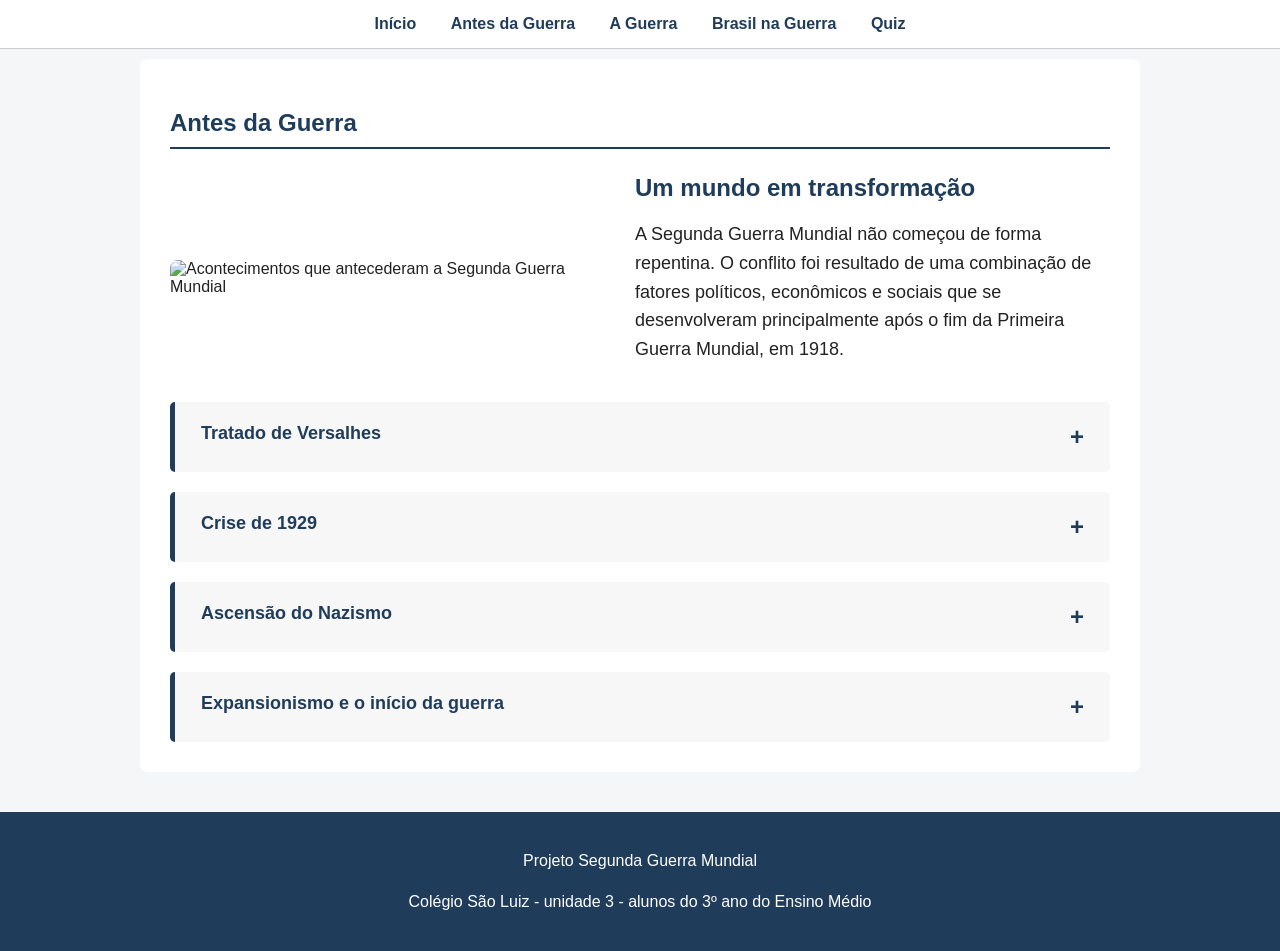
==== formas.html @ a4c7107f "atualizações" ====
<!DOCTYPE html>
<html lang="pt-br">

<head>
    <meta charset="UTF-8">
    <meta name="viewport" content="width=device-width, initial-scale=1.0">
    <title>Antes da Guerra | Segunda Guerra Mundial</title>
    <link rel="stylesheet" href="style.css">
</head>

<body>

    <!-- MENU -->
    <nav>
        <a href="index.html">Início</a>
        <a href="antes_guerra.html">Antes da Guerra</a>
        <a href="a_guerra.html">A Guerra</a>
        <a href="brasil_na_guerra.html">Brasil na Guerra</a>
        <a href="quiz.html">Quiz</a>
    </nav>

    <main>

        <section>

            <h2>Antes da Guerra</h2>

           <div class="destaque-inicio">

    <img
        src="imagens/Antes_Guerra.jpg"
        alt="Acontecimentos que antecederam a Segunda Guerra Mundial"
    >

    <div class="texto-destaque">

        <h3>Um mundo em transformação</h3>

        <p>
            A Segunda Guerra Mundial não começou de forma repentina.
            O conflito foi resultado de uma combinação de fatores políticos,
            econômicos e sociais que se desenvolveram principalmente após
            o fim da Primeira Guerra Mundial, em 1918.
        </p>

    </div>

</div>
</div>

            <!-- TRATADO DE VERSALHES -->

            <article class="acordeao">

                <button class="titulo-acordeao">
                    Tratado de Versalhes
                    <span>+</span>
                </button>

                <div class="conteudo-acordeao">

                    <p>
                        O Tratado de Versalhes foi assinado em 1919, após a derrota
                        da Alemanha na Primeira Guerra Mundial. O acordo estabeleceu
                        uma série de punições e limitações ao país.
                    </p>

                    <p>
                        A Alemanha perdeu territórios, teve suas forças militares
                        reduzidas e foi obrigada a pagar grandes reparações financeiras
                        aos países vencedores.
                    </p>

                    <p>
                        Além disso, o tratado atribuiu à Alemanha e a seus aliados
                        a responsabilidade pelas perdas e danos provocados pela guerra.
                    </p>

                    <p>
                        Essas condições provocaram forte ressentimento em parte da
                        sociedade alemã. Adolf Hitler posteriormente explorou esse
                        sentimento em seus discursos, prometendo recuperar o orgulho
                        nacional, reconstruir as forças militares e romper com as
                        limitações impostas pelo tratado.
                    </p>

                    <p>
                        <strong>Atenção para o ENEM:</strong>
                        o Tratado de Versalhes não deve ser entendido como a única
                        causa da Segunda Guerra Mundial. Ele fez parte de um conjunto
                        de fatores que contribuíram para a instabilidade política
                        europeia no período entre guerras.
                    </p>

                </div>

            </article>

            <!-- CRISE DE 1929 -->

            <article class="acordeao">

                <button class="titulo-acordeao">
                    Crise de 1929
                    <span>+</span>
                </button>

                <div class="conteudo-acordeao">

                    <p>
                        Em 1929, uma grave crise econômica iniciada nos Estados Unidos
                        atingiu diversos países. Empresas faliram, bancos fecharam
                        e milhões de pessoas ficaram desempregadas.
                    </p>

                    <p>
                        A Alemanha foi especialmente afetada porque sua economia
                        dependia fortemente de empréstimos e investimentos
                        norte-americanos durante a década de 1920.
                    </p>

                    <p>
                        Com o aumento do desemprego, da pobreza e da insatisfação
                        social, muitos alemães perderam confiança nas instituições
                        democráticas da República de Weimar.
                    </p>

                    <p>
                        Nesse ambiente de instabilidade, partidos políticos radicais
                        ganharam espaço. O Partido Nazista utilizou a crise para
                        ampliar seu apoio, apresentando Hitler como um líder capaz
                        de recuperar a economia e restaurar o poder da Alemanha.
                    </p>

                    <p>
                        <strong>Relação importante:</strong>
                        crise econômica → aumento da insatisfação social →
                        enfraquecimento político → crescimento de movimentos
                        autoritários.
                    </p>

                </div>

            </article>

            <!-- ASCENSÃO DO NAZISMO -->

            <article class="acordeao">

                <button class="titulo-acordeao">
                    Ascensão do Nazismo
                    <span>+</span>
                </button>

                <div class="conteudo-acordeao">

                    <p>
                        Adolf Hitler tornou-se chanceler da Alemanha em 1933.
                        Nos anos seguintes, o regime nazista eliminou progressivamente
                        as instituições democráticas e estabeleceu uma ditadura.
                    </p>

                    <p>
                        O nazismo defendia um nacionalismo extremo, o militarismo,
                        o autoritarismo e uma ideologia racial baseada na falsa ideia
                        de superioridade de determinados grupos humanos.
                    </p>

                    <p>
                        O antissemitismo tornou-se política de Estado. Judeus foram
                        perseguidos, tiveram direitos retirados e posteriormente foram
                        vítimas de um processo sistemático de deportação e extermínio.
                    </p>

                    <p>
                        O governo nazista também utilizou intensamente a propaganda.
                        Rádio, cinema, cartazes, discursos e grandes manifestações
                        públicas foram utilizados para divulgar a ideologia do regime
                        e construir a imagem de Hitler como líder da nação.
                    </p>

                    <p>
                        Ao mesmo tempo, a Alemanha iniciou um processo de
                        rearmamento e expansão territorial, desrespeitando
                        diversas limitações estabelecidas após a Primeira Guerra.
                    </p>

                    <p>
                        <strong>Atenção para o ENEM:</strong>
                        propaganda, autoritarismo, nacionalismo, perseguição de
                        minorias e manipulação da opinião pública são temas que
                        podem aparecer associados ao estudo dos regimes totalitários.
                    </p>

                </div>

            </article>

            <!-- EXPANSIONISMO -->

            <article class="acordeao">

                <button class="titulo-acordeao">
                    Expansionismo e o início da guerra
                    <span>+</span>
                </button>

                <div class="conteudo-acordeao">

                    <p>
                        Durante a década de 1930, Alemanha, Itália e Japão adotaram
                        políticas expansionistas. Esses países buscavam ampliar
                        seus territórios e sua influência política e econômica.
                    </p>

                    <p>
                        Em 1938, a Alemanha anexou a Áustria, episódio conhecido
                        como Anschluss. No mesmo ano, Hitler reivindicou os Sudetos,
                        região da Tchecoslováquia com grande população de origem alemã.
                    </p>

                    <p>
                        Reino Unido e França inicialmente adotaram uma política
                        conhecida como <strong>apaziguamento</strong>, fazendo
                        concessões a Hitler na tentativa de evitar uma nova guerra
                        europeia.
                    </p>

                    <p>
                        A estratégia não conseguiu impedir a expansão alemã.
                        Em 1º de setembro de 1939, tropas alemãs invadiram a Polônia.
                    </p>

                    <p>
                        Dois dias depois, Reino Unido e França declararam guerra
                        à Alemanha. Começava oficialmente a Segunda Guerra Mundial.
                    </p>

                </div>

            </article>

        </section>

    </main>

    <footer>
        <p>Projeto Segunda Guerra Mundial</p>
        <p>Colégio São Luiz - unidade 3 - alunos do 3º ano do Ensino Médio</p>
    </footer>

    <script src="script.js"></script>

</body>

</html>
---- style.css ----
:root {
    --primary-color: #1f3c5b; /* Azul escuro principal */
    --accent-color: #c0392b;  /* Vermelho de destaque/hover */
    --bg-light: #f4f6f8;      /* Fundo da página */
    --bg-card: #f7f7f7;       /* Fundo dos blocos/cards */
    --text-dark: #222;
    --border-radius: 5px;
    --transition-fast: 0.3s;
}

html {
    scroll-behavior: smooth;
}

body {
    margin: 0;
    font-family: Arial, sans-serif;
    background-color: var(--bg-light);
    color: var(--text-dark);
}

p {
    line-height: 1.6;
}

/*2. PADRONIZAÇÃO DE CORES E TEXTOS*/
header .periodo, .bloco-guerra span {
    color: #777;
}

header, nav {
    text-align: center;
}

header h1, header .periodo, .texto-destaque h2, .texto-destaque h3, 
section h2, article h3, .titulo-acordeao, .bloco-guerra h2, .bloco-guerra h3, 
.conteudo-guerra h3, .anos button, .evento h4, #progresso, #alternativas button {
    color: var(--primary-color);
}

header {
    background-color: var(--bg-light);
    padding: 35px 20px 10px;
}

header h1 { margin: 0; font-size: 46px; }
header .periodo { font-size: 20px; margin: 10px 0 30px; }

nav {
    background-color: white;
    padding: 15px;
    border-bottom: 1px solid #ccc;
    position: sticky;
    top: 0;
    z-index: 1000;
}

nav a {
    color: var(--primary-color);
    text-decoration: none;
    margin: 0 15px;
    font-weight: bold;
}

nav a:hover {
    color: var(--accent-color);
}

main {
    width: 85%;
    max-width: 1000px;
    margin: auto;
}

section {
    background-color: white;
    margin: 10px 0 30px;
    padding: 30px;
    border-radius: 8px;
}

section h2 {
    border-bottom: 2px solid var(--primary-color);
    padding-bottom: 10px;
}

article, .conteudo-guerra, .evento {
    background-color: var(--bg-card);
    padding: 20px;
    margin-top: 20px;
    border-left: 5px solid var(--primary-color);
    border-radius: var(--border-radius);
}

article h3, .conteudo-guerra h3, .evento h4 {
    margin-top: 0;
}

.destaque-inicio {
    max-width: 1000px;
    margin: 25px auto 0;
    display: flex;
    align-items: center;
    gap: 35px;
}

.destaque-inicio img {
    width: 430px;
    max-width: 48%;
    height: auto;
    border-radius: 8px;
}

.texto-destaque {
    flex: 1;
    text-align: left;
}

.texto-destaque h2 { font-size: 28px; margin: 0 0 15px; }
.texto-destaque h3 { font-size: 24px; margin: 0 0 15px; }
.texto-destaque p { font-size: 18px; }

/* Acordeão */
.titulo-acordeao {
    width: 100%;
    background: transparent;
    border: none;
    font-size: 18px;
    font-weight: bold;
    cursor: pointer;
    display: flex;
    justify-content: space-between;
}

.titulo-acordeao span { font-size: 24px; }
.conteudo-acordeao { display: none; margin-top: 15px; }

/* Blocos de Guerra (Eixo e Aliados) */
.blocos-guerra {
    display: flex;
    align-items: center;
    justify-content: center;
    gap: 30px;
    margin: 30px 0;
}

.bloco-guerra {
    width: 280px;
    min-height: 150px;
    background-color: white;
    border: 1px solid #ddd;
    border-radius: 10px;
    padding: 25px;
    cursor: pointer;
    box-shadow: 0 3px 8px rgba(0, 0, 0, 0.12);
    transition: var(--transition-fast);
}

.bloco-guerra:hover {
    transform: translateY(-5px);
    border-color: var(--primary-color);
}

.bloco-guerra h3 { margin-top: 0; font-size: 22px; }
.bloco-guerra p { font-size: 16px; }
.bloco-guerra span { font-size: 13px; }
.seta-guerra { font-size: 35px; color: #999; }
.conteudo-guerra { display: none; }

/* Linha do Tempo */
.linha-tempo { margin-top: 40px; }

.anos {
    position: relative;
    display: flex;
    justify-content: space-between;
    align-items: center;
    margin: 35px 20px 40px;
}

.anos::before {
    content: "";
    position: absolute;
    top: 50%;
    left: 5%;
    right: 5%;
    height: 3px;
    background-color: #cbd3da;
    z-index: 0;
}

.anos button {
    position: relative;
    z-index: 1;
    width: 80px;
    height: 80px;
    border-radius: 50%;
    background-color: white;
    border: 3px solid var(--primary-color);
    font-weight: bold;
    font-size: 15px;
    cursor: pointer;
    transition: var(--transition-fast);
    box-shadow: 0 3px 7px rgba(0, 0, 0, 0.15);
}

.anos button:hover, .anos button.ativo {
    background-color: var(--primary-color);
    color: white;
}

.anos button:hover { transform: translateY(-2px); }
.anos button.ativo { transform: scale(1.12); }
.evento { display: none; }
.evento h4 { font-size: 19px; }

/*COMPONENTE DO QUIZ E RODAPÉ*/
#quiz-container { margin-top: 20px; }
#progresso { font-weight: bold; }

#alternativas {
    display: flex;
    flex-direction: column;
    gap: 10px;
    margin: 20px 0;
}

#alternativas button {
    padding: 12px;
    border: 1px solid var(--primary-color);
    border-radius: 6px;
    background-color: white;
    cursor: pointer;
    text-align: left;
    font-size: 16px;
}

#alternativas button:hover { background-color: #e8edf2; }

#alternativas button.correta {
    background-color: #d4edda;
    border-color: #2e7d32;
    color: #1b5e20;
}

#alternativas button.errada {
    background-color: #f8d7da;
    border-color: #c62828;
    color: #8e0000;
}

#alternativas button:disabled { cursor: default; }

#feedback {
    margin-top: 15px;
    padding: 12px;
    background-color: var(--bg-light);
    border-radius: var(--border-radius);
    font-weight: bold;
}

#proxima, #refazer {
    background-color: var(--primary-color);
    color: white;
    border: none;
    padding: 12px 20px;
    border-radius: 6px;
    cursor: pointer;
}

#proxima { display: none; }
#refazer { font-weight: bold; }
#proxima:hover, #refazer:hover { background-color: var(--accent-color); }

footer {
    background-color: var(--primary-color);
    color: white;
    text-align: center;
    padding: 20px;
    margin-top: 40px;
}
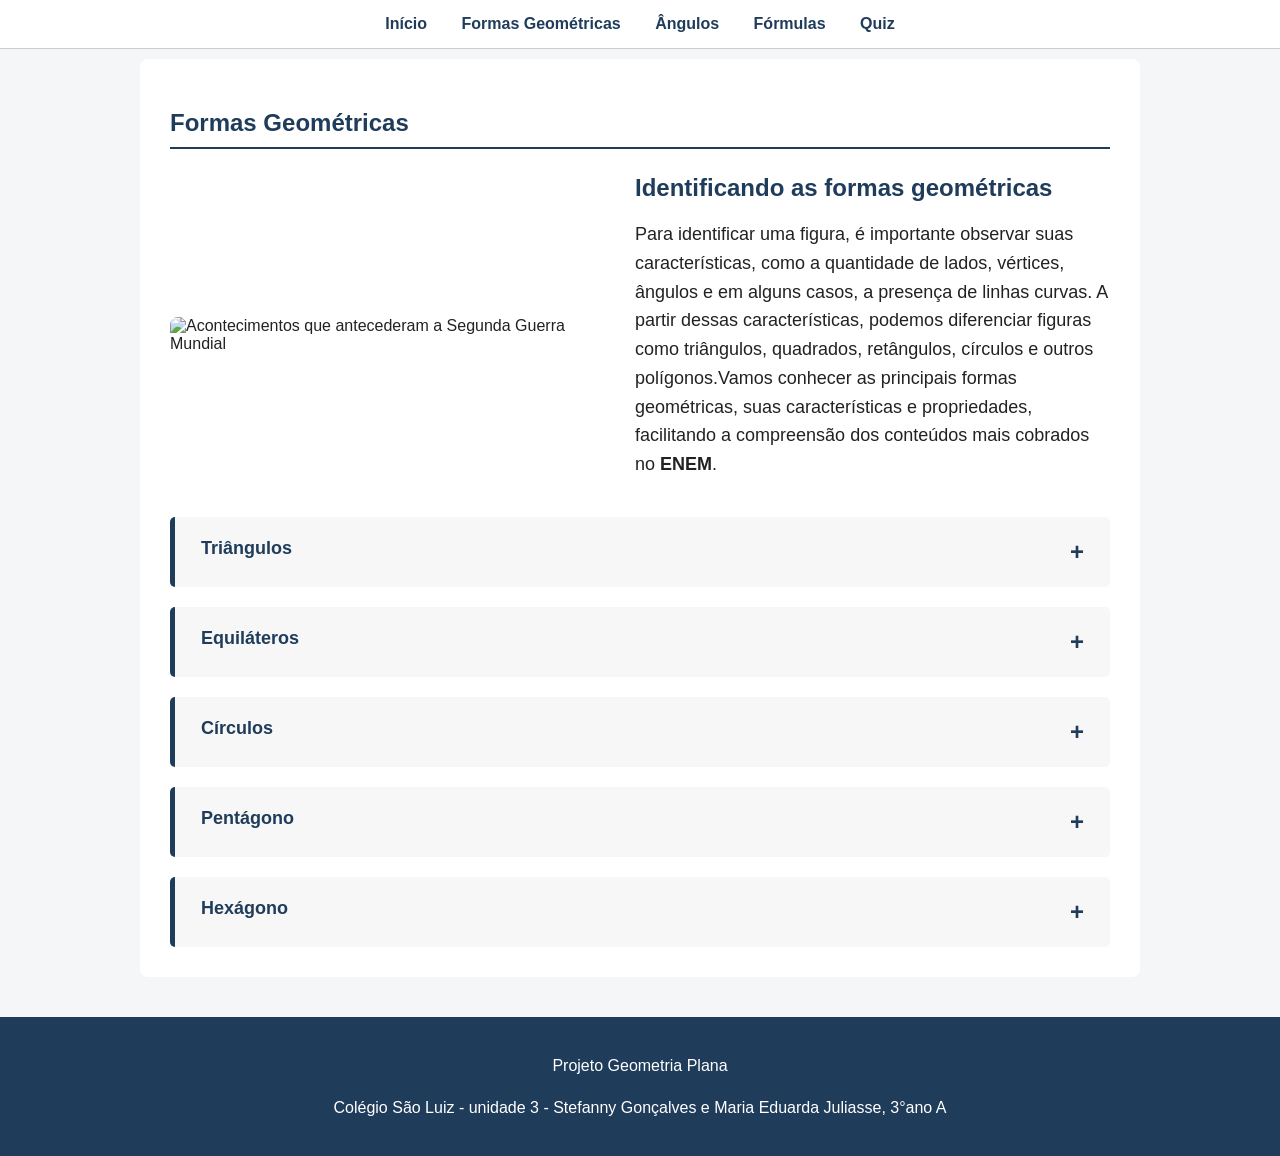
==== commit 43b76e04: "07/10 8h32" ====
--- a/formas.html
+++ b/formas.html
@@ -13,9 +13,9 @@
     <!-- MENU -->
     <nav>
         <a href="index.html">Início</a>
-        <a href="antes_guerra.html">Antes da Guerra</a>
-        <a href="a_guerra.html">A Guerra</a>
-        <a href="brasil_na_guerra.html">Brasil na Guerra</a>
+        <a href="formas.html">Formas Geométricas</a>
+        <a href="angulos.html">Ângulos</a>
+        <a href="formulas.html">Fórmulas</a>
         <a href="quiz.html">Quiz</a>
     </nav>
 
@@ -23,7 +23,7 @@
 
         <section>
 
-            <h2>Antes da Guerra</h2>
+            <h2>Formas Geométricas</h2>
 
            <div class="destaque-inicio">
 
@@ -34,13 +34,15 @@
 
     <div class="texto-destaque">
 
-        <h3>Um mundo em transformação</h3>
+        <h3>Identificando as formas geométricas</h3>
 
         <p>
-            A Segunda Guerra Mundial não começou de forma repentina.
-            O conflito foi resultado de uma combinação de fatores políticos,
-            econômicos e sociais que se desenvolveram principalmente após
-            o fim da Primeira Guerra Mundial, em 1918.
+            Para identificar uma figura, é importante observar suas características, como a quantidade de lados, 
+            vértices, ângulos e em alguns casos, a presença de linhas curvas. A partir dessas características, podemos
+             diferenciar figuras como triângulos, quadrados, retângulos, círculos e outros polígonos.Vamos conhecer as 
+             principais formas geométricas, suas características e propriedades, facilitando a compreensão dos conteúdos
+              mais cobrados no <strong>ENEM</strong>.
+
         </p>
 
     </div>
@@ -48,193 +50,246 @@
 </div>
 </div>
 
-            <!-- TRATADO DE VERSALHES -->
-
-            <article class="acordeao">
-
-                <button class="titulo-acordeao">
-                    Tratado de Versalhes
-                    <span>+</span>
-                </button>
-
-                <div class="conteudo-acordeao">
-
-                    <p>
-                        O Tratado de Versalhes foi assinado em 1919, após a derrota
-                        da Alemanha na Primeira Guerra Mundial. O acordo estabeleceu
-                        uma série de punições e limitações ao país.
-                    </p>
-
-                    <p>
-                        A Alemanha perdeu territórios, teve suas forças militares
-                        reduzidas e foi obrigada a pagar grandes reparações financeiras
-                        aos países vencedores.
-                    </p>
-
-                    <p>
-                        Além disso, o tratado atribuiu à Alemanha e a seus aliados
-                        a responsabilidade pelas perdas e danos provocados pela guerra.
-                    </p>
-
-                    <p>
-                        Essas condições provocaram forte ressentimento em parte da
-                        sociedade alemã. Adolf Hitler posteriormente explorou esse
-                        sentimento em seus discursos, prometendo recuperar o orgulho
-                        nacional, reconstruir as forças militares e romper com as
-                        limitações impostas pelo tratado.
-                    </p>
-
-                    <p>
-                        <strong>Atenção para o ENEM:</strong>
-                        o Tratado de Versalhes não deve ser entendido como a única
-                        causa da Segunda Guerra Mundial. Ele fez parte de um conjunto
-                        de fatores que contribuíram para a instabilidade política
-                        europeia no período entre guerras.
-                    </p>
-
-                </div>
-
-            </article>
-
-            <!-- CRISE DE 1929 -->
-
-            <article class="acordeao">
-
-                <button class="titulo-acordeao">
-                    Crise de 1929
-                    <span>+</span>
-                </button>
-
-                <div class="conteudo-acordeao">
-
-                    <p>
-                        Em 1929, uma grave crise econômica iniciada nos Estados Unidos
-                        atingiu diversos países. Empresas faliram, bancos fecharam
-                        e milhões de pessoas ficaram desempregadas.
-                    </p>
-
-                    <p>
-                        A Alemanha foi especialmente afetada porque sua economia
-                        dependia fortemente de empréstimos e investimentos
-                        norte-americanos durante a década de 1920.
-                    </p>
-
-                    <p>
-                        Com o aumento do desemprego, da pobreza e da insatisfação
-                        social, muitos alemães perderam confiança nas instituições
-                        democráticas da República de Weimar.
-                    </p>
-
-                    <p>
-                        Nesse ambiente de instabilidade, partidos políticos radicais
-                        ganharam espaço. O Partido Nazista utilizou a crise para
-                        ampliar seu apoio, apresentando Hitler como um líder capaz
-                        de recuperar a economia e restaurar o poder da Alemanha.
-                    </p>
-
-                    <p>
-                        <strong>Relação importante:</strong>
-                        crise econômica → aumento da insatisfação social →
-                        enfraquecimento político → crescimento de movimentos
-                        autoritários.
-                    </p>
-
-                </div>
-
-            </article>
-
-            <!-- ASCENSÃO DO NAZISMO -->
-
-            <article class="acordeao">
-
-                <button class="titulo-acordeao">
-                    Ascensão do Nazismo
-                    <span>+</span>
-                </button>
-
-                <div class="conteudo-acordeao">
-
-                    <p>
-                        Adolf Hitler tornou-se chanceler da Alemanha em 1933.
-                        Nos anos seguintes, o regime nazista eliminou progressivamente
-                        as instituições democráticas e estabeleceu uma ditadura.
-                    </p>
-
-                    <p>
-                        O nazismo defendia um nacionalismo extremo, o militarismo,
-                        o autoritarismo e uma ideologia racial baseada na falsa ideia
-                        de superioridade de determinados grupos humanos.
-                    </p>
-
-                    <p>
-                        O antissemitismo tornou-se política de Estado. Judeus foram
-                        perseguidos, tiveram direitos retirados e posteriormente foram
-                        vítimas de um processo sistemático de deportação e extermínio.
-                    </p>
-
-                    <p>
-                        O governo nazista também utilizou intensamente a propaganda.
-                        Rádio, cinema, cartazes, discursos e grandes manifestações
-                        públicas foram utilizados para divulgar a ideologia do regime
-                        e construir a imagem de Hitler como líder da nação.
-                    </p>
-
-                    <p>
-                        Ao mesmo tempo, a Alemanha iniciou um processo de
-                        rearmamento e expansão territorial, desrespeitando
-                        diversas limitações estabelecidas após a Primeira Guerra.
-                    </p>
-
-                    <p>
-                        <strong>Atenção para o ENEM:</strong>
-                        propaganda, autoritarismo, nacionalismo, perseguição de
-                        minorias e manipulação da opinião pública são temas que
-                        podem aparecer associados ao estudo dos regimes totalitários.
-                    </p>
-
-                </div>
-
-            </article>
-
-            <!-- EXPANSIONISMO -->
-
-            <article class="acordeao">
-
-                <button class="titulo-acordeao">
-                    Expansionismo e o início da guerra
-                    <span>+</span>
-                </button>
-
-                <div class="conteudo-acordeao">
-
-                    <p>
-                        Durante a década de 1930, Alemanha, Itália e Japão adotaram
-                        políticas expansionistas. Esses países buscavam ampliar
-                        seus territórios e sua influência política e econômica.
-                    </p>
-
-                    <p>
-                        Em 1938, a Alemanha anexou a Áustria, episódio conhecido
-                        como Anschluss. No mesmo ano, Hitler reivindicou os Sudetos,
-                        região da Tchecoslováquia com grande população de origem alemã.
-                    </p>
-
-                    <p>
-                        Reino Unido e França inicialmente adotaram uma política
-                        conhecida como <strong>apaziguamento</strong>, fazendo
-                        concessões a Hitler na tentativa de evitar uma nova guerra
-                        europeia.
-                    </p>
-
-                    <p>
-                        A estratégia não conseguiu impedir a expansão alemã.
-                        Em 1º de setembro de 1939, tropas alemãs invadiram a Polônia.
-                    </p>
-
-                    <p>
-                        Dois dias depois, Reino Unido e França declararam guerra
-                        à Alemanha. Começava oficialmente a Segunda Guerra Mundial.
-                    </p>
+            <!-- TRIÂNGULOS -->
+
+            <article class="acordeao">
+
+                <button class="titulo-acordeao">
+                    Triângulos
+                    <span>+</span>
+                </button>
+
+                <div class="conteudo-acordeao">
+
+                    <p>
+                        O triângulo é uma das figuras geométricas mais antigas e importantes
+                         da Matemática. Seu estudo se desenvolveu a partir das necessidades de povos antigos,
+                          como egípcios e babilônios, que utilizavam conhecimentos geométricos em construções e medições. 
+                          Não existe uma única pessoa considerada responsável pela descoberta do triângulo, mas, na Grécia Antiga, 
+                          matemáticos como Euclides ajudaram a organizar e sistematizar seus conceitos. 
+
+                    </p>
+
+                    <p>
+                       Um triângulo é uma figura plana formada por <strong>três lados, três vértices e 
+                       três ângulos internos, cuja soma é sempre igual a 180°</strong>. Para identificar um 
+                       triângulo, basta observar se a figura possui exatamente três lados e três vértices. Os 
+                       triângulos podem ser classificados de acordo com seus lados ou com seus ângulos.
+                    </p>
+
+                    <p>
+                        Quanto aos lados, o triângulo pode ser equilátero, quando possui 
+                        os três lados iguais; isósceles, quando possui dois lados iguais; ou 
+                        escaleno, quando possui todos os lados diferentes. 
+
+                    </p>
+
+                    <p>
+                        Já quanto aos ângulos, pode ser acutângulo, quando os três ângulos 
+                        são menores que 90°; retângulo, quando possui um ângulo de 90°; ou obtusângulo, 
+                        quando possui um ângulo maior que 90°. 
+
+                    </p>
+
+                    <p>
+                        <strong>Atenção para o ENEM:</strong>
+                        É importante reconhecer o triângulo retângulo, que possui um ângulo de 90° e 
+                        pode aparecer em questões que usam o Teorema de Pitágoras, no qual a soma do quadrado 
+                        dos catetos é igual a hipotenusa.
+
+                    </p>
+
+                </div>
+
+            </article>
+
+            <!-- EQUILÁTEROS -->
+
+            <article class="acordeao">
+
+                <button class="titulo-acordeao">
+                    Equiláteros
+                    <span>+</span>
+                </button>
+
+                <div class="conteudo-acordeao">
+
+                    <p>
+                       Os quadriláteros são figuras geométricas planas formadas por quatro lados, quatro 
+                       vértices e quatro ângulos. O estudo dessas figuras começou na Antiguidade, quando 
+                       povos como os egípcios e os babilônios utilizavam conhecimentos de geometria para medir 
+                       terrenos, construir e resolver problemas do cotidiano. Mais tarde, os gregos organizaram esses 
+                       conhecimentos de forma mais sistemática, contribuindo para o desenvolvimento da Geometria. Para identificar um quadrilátero, 
+                       é necessário observar se a figura possui quatro lados. Uma característica importante é que a soma de seus quatro 
+                       ângulos internos é sempre 360°. Existem diferentes tipos de quadriláteros, que podem ser diferenciados principalmente 
+                       pela medida de seus lados, ângulos e pela relação entre seus lados. 
+
+                    </p>
+
+                    <p>
+                       Retângulo: possui quatro lados, sendo os lados opostos de mesma medida, e 
+                       quatro ângulos retos, ou seja, de 90°. Para identificá-lo, observe se todos os 
+                       ângulos são retos e se os lados opostos possuem o mesmo comprimento. 
+                    </p>
+
+                    <p>
+                       Losango: possui quatro lados com a mesma medida. Seus ângulos não precisam ser 
+                       iguais a 90°. Para identificá-lo, basta verificar se os quatro lados possuem o mesmo comprimento.
+                    </p>
+
+                    <p>
+                       Quadrado: possui quatro lados iguais e quatro ângulos de 90°. Por reunir essas 
+                       duas características, o quadrado pode ser considerado, ao mesmo tempo, um tipo de retângulo e de losango. 
+
+                    </p>
+
+                    <p>
+                       Trapézio: possui quatro lados e, de acordo com a definição mais comum, apresenta um par 
+                       de lados paralelos, chamados de bases. Os outros dois lados são chamados de laterais. Para 
+                       identificá-lo, observe principalmente a presença desse par de lados paralelos.
+                    </p>
+
+                    <p>
+                        <strong>Atenção para o ENEM:</strong>
+                        Em questões sobre quadriláteros, observe primeiro quantos lados são 
+                        iguais, quais são paralelos e quais ângulos aparecem. Essas características 
+                        ajudam a identificar rapidamente a figura. 
+
+                    </p>
+
+                </div>
+
+            </article>
+
+            <!-- CÍRCULOS -->
+
+            <article class="acordeao">
+
+                <button class="titulo-acordeao">
+                    Círculos
+                    <span>+</span>
+                </button>
+
+                <div class="conteudo-acordeao">
+
+                    <p>
+                        O círculo é uma das formas geométricas mais antigas estudadas pela humanidade e está 
+                        presente em diversos elementos do nosso cotidiano, como rodas, moedas e relógios. Seu estudo 
+                        começou na Antiguidade, quando diferentes povos perceberam a importância das formas circulares 
+                        para construções, medições e outras atividades. Na Grécia Antiga, matemáticos como Euclides e Arquimedes 
+                        contribuíram para o desenvolvimento dos estudos sobre o círculo e suas propriedades.Para compreender essa figura, 
+                        é importante conhecer alguns conceitos básicos: 
+
+                    </p>
+
+                    <p>
+                       Centro:É o ponto localizado no meio do círculo. <br> 
+
+                       Raio:É a distância entre o centro e qualquer ponto da circunferência. <br>
+
+                       Diâmetro:É o segmento que passa pelo centro e liga dois pontos da circunferência, sendo igual a duas vezes o raio. <br>
+
+                    </p>
+
+                    <p>
+                        Também é importante diferenciar círculo e circunferência: a circunferência é a linha que delimita a região, 
+                        enquanto o círculo corresponde à região interna delimitada por essa linha. Para identificar um círculo, observe 
+                        se a figura possui uma forma arredondada e se todos os pontos da sua borda estão à mesma distância do centro. 
+                    </p>
+
+                    <p>
+                        <strong>Atenção para o ENEM:</strong>
+                        Em questões sobre círculos, fique atento principalmente ao raio e ao diâmetro, 
+                        pois eles aparecem com frequência nos cálculos. 
+                    </p>
+
+                
+
+                </div>
+
+            </article>
+
+            <!-- PENTÁGONO -->
+
+            <article class="acordeao">
+
+                <button class="titulo-acordeao">
+                    Pentágono
+                    <span>+</span>
+                </button>
+
+                <div class="conteudo-acordeao">
+
+                    <p>
+                       O pentágono é uma figura geométrica plana 
+                       formada por cinco lados, cinco vértices e cinco ângulos internos. Seu nome vem do 
+                       grego, em que “penta” significa cinco. O estudo dos pentágonos faz parte do desenvolvimento da 
+                       Geometria desde a Antiguidade, especialmente entre os gregos, que buscavam compreender as propriedades 
+                       das figuras geométricas e suas relações. Não existe uma única pessoa responsável pela descoberta do pentágono, 
+                       mas matemáticos como Euclides contribuíram para organizar os conhecimentos sobre polígonos.
+                    </p>
+
+                    <p>
+                        Para identificar um pentágono, basta observar se a figura é fechada e possui exatamente cinco lados e 
+                        cinco vértices. Quando todos os lados e ângulos possuem a mesma medida, ele é chamado de pentágono regular. 
+                        Já quando seus lados ou ângulos possuem medidas diferentes, é chamado de pentágono irregular. 
+                    </p>
+
+                    <p>
+                        Uma característica importante é que a soma dos ângulos internos de qualquer pentágono 
+                        é sempre 540°. Além disso, seu perímetro é calculado somando as medidas de todos os seus lados. No caso 
+                        do pentágono regular, existem fórmulas específicas para calcular sua área, utilizando informações como o perímetro e o apótema.
+
+                    </p>
+
+                    <p>
+                        <strong>Atenção para o ENEM:</strong>
+                        Ao encontrar um pentágono em uma questão, primeiro conte os lados e identifique se ele é regular ou irregular. 
+                        Lembre-se de que a soma dos seus ângulos internos é 540°.
+
+                    </p>
+
+
+                </div>
+
+            </article>
+
+            <!-- HEXÁGONO -->
+
+            <article class="acordeao">
+
+                <button class="titulo-acordeao">
+                    Hexágono
+                    <span>+</span>
+                </button>
+
+                <div class="conteudo-acordeao">
+
+                    <p>
+                       O hexágono é uma figura geométrica plana formada por seis lados, 
+                       seis vértices e seis ângulos internos. Seu nome vem do grego, em que “hexa” 
+                       significa seis. Assim como outros polígonos, seu estudo foi desenvolvido ao longo 
+                       da história da Geometria, principalmente pelos matemáticos da Grécia Antiga, que buscavam 
+                       compreender as propriedades e relações entre as figuras. Não existe uma única pessoa responsável pela 
+                       descoberta do hexágono, mas matemáticos como Euclides contribuíram para organizar os conhecimentos sobre os polígonos. 
+
+                    </p>
+
+                    <p>
+                        Para identificar um hexágono, basta observar se a figura é fechada e possui exatamente seis lados e 
+                        seis vértices. Quando possui seis lados e seis ângulos iguais, é chamado de hexágono regular; quando apresenta 
+                        medidas diferentes, é chamado de hexágono irregular. No hexágono regular, todos os lados possuem a mesma medida e cada 
+                        ângulo interno mede 120°. A soma dos ângulos internos de qualquer hexágono é 720°, e seu perímetro é obtido somando as medidas dos seis lados. 
+                        O hexágono regular também pode ser dividido em seis triângulos iguais, o que facilita o cálculo de sua área. 
+
+                    </p>
+
+                    <p>
+                        <strong>Atenção para o ENEM:</strong>
+                        Ao encontrar um hexágono em uma questão, conte os lados e observe se ele é regular ou irregular. No hexágono regular, lembre-se de que os seis lados 
+                        são iguais e cada ângulo interno mede 120°. 
+                    </p>
+
 
                 </div>
 
@@ -245,8 +300,8 @@
     </main>
 
     <footer>
-        <p>Projeto Segunda Guerra Mundial</p>
-        <p>Colégio São Luiz - unidade 3 - alunos do 3º ano do Ensino Médio</p>
+        <p>Projeto Geometria Plana</p>
+        <p>Colégio São Luiz - unidade 3 - Stefanny Gonçalves e Maria Eduarda Juliasse, 3°ano A</p>
     </footer>
 
     <script src="script.js"></script>
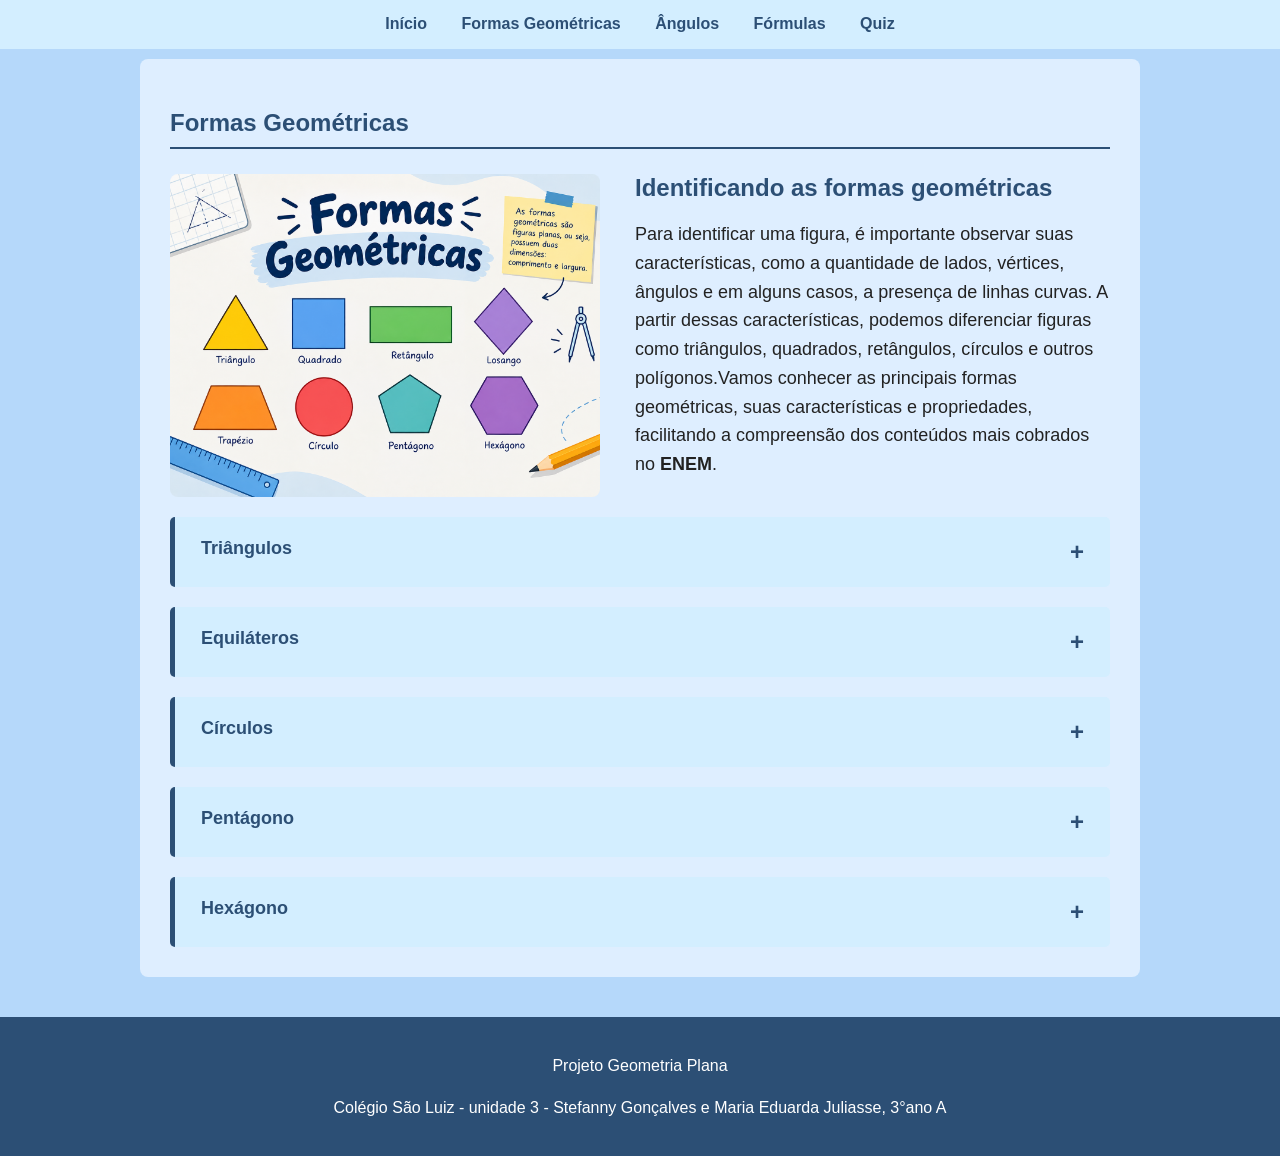
==== commit 98a904bc: "14/10" ====
--- a/formas.html
+++ b/formas.html
@@ -4,7 +4,7 @@
 <head>
     <meta charset="UTF-8">
     <meta name="viewport" content="width=device-width, initial-scale=1.0">
-    <title>Antes da Guerra | Segunda Guerra Mundial</title>
+    <title>Formas Geométricas</title>
     <link rel="stylesheet" href="style.css">
 </head>
 
@@ -28,7 +28,7 @@
            <div class="destaque-inicio">
 
     <img
-        src="imagens/Antes_Guerra.jpg"
+        src="imagens/Formas Geométricas Coloridas.png"
         alt="Acontecimentos que antecederam a Segunda Guerra Mundial"
     >
 
@@ -78,15 +78,15 @@
                     </p>
 
                     <p>
-                        Quanto aos lados, o triângulo pode ser equilátero, quando possui 
-                        os três lados iguais; isósceles, quando possui dois lados iguais; ou 
-                        escaleno, quando possui todos os lados diferentes. 
-
-                    </p>
-
-                    <p>
-                        Já quanto aos ângulos, pode ser acutângulo, quando os três ângulos 
-                        são menores que 90°; retângulo, quando possui um ângulo de 90°; ou obtusângulo, 
+                        Quanto aos lados, o triângulo pode ser <strong>equilátero</strong>, quando possui 
+                        os três lados iguais; <strong>isósceles</strong>, quando possui dois lados iguais; ou 
+                        <strong>escaleno</strong>, quando possui todos os lados diferentes. 
+
+                    </p>
+
+                    <p>
+                        Já quanto aos ângulos, pode ser ,<strong>acutângulo</strong>, quando os três ângulos 
+                        são menores que 90°;<strong>retângulo</strong>, quando possui um ângulo de 90°; ou <strong>obtusângulo</strong>, 
                         quando possui um ângulo maior que 90°. 
 
                     </p>
@@ -115,36 +115,36 @@
                 <div class="conteudo-acordeao">
 
                     <p>
-                       Os quadriláteros são figuras geométricas planas formadas por quatro lados, quatro 
-                       vértices e quatro ângulos. O estudo dessas figuras começou na Antiguidade, quando 
+                       Os quadriláteros são figuras geométricas planas formadas por <strong>quatro lados, quatro 
+                       vértices e quatro ângulos</strong>. O estudo dessas figuras começou na Antiguidade, quando 
                        povos como os egípcios e os babilônios utilizavam conhecimentos de geometria para medir 
                        terrenos, construir e resolver problemas do cotidiano. Mais tarde, os gregos organizaram esses 
                        conhecimentos de forma mais sistemática, contribuindo para o desenvolvimento da Geometria. Para identificar um quadrilátero, 
                        é necessário observar se a figura possui quatro lados. Uma característica importante é que a soma de seus quatro 
-                       ângulos internos é sempre 360°. Existem diferentes tipos de quadriláteros, que podem ser diferenciados principalmente 
+                       ângulos internos é sempre <strong>360°</strong>. Existem diferentes tipos de quadriláteros, que podem ser diferenciados principalmente 
                        pela medida de seus lados, ângulos e pela relação entre seus lados. 
 
                     </p>
 
                     <p>
-                       Retângulo: possui quatro lados, sendo os lados opostos de mesma medida, e 
+                       <strong>→Retângulo</strong>: possui quatro lados, sendo os lados opostos de mesma medida, e 
                        quatro ângulos retos, ou seja, de 90°. Para identificá-lo, observe se todos os 
                        ângulos são retos e se os lados opostos possuem o mesmo comprimento. 
                     </p>
 
                     <p>
-                       Losango: possui quatro lados com a mesma medida. Seus ângulos não precisam ser 
+                       <strong>→Losango</strong>: possui quatro lados com a mesma medida. Seus ângulos não precisam ser 
                        iguais a 90°. Para identificá-lo, basta verificar se os quatro lados possuem o mesmo comprimento.
                     </p>
 
                     <p>
-                       Quadrado: possui quatro lados iguais e quatro ângulos de 90°. Por reunir essas 
+                       <strong>→Quadrado</strong>: possui quatro lados iguais e quatro ângulos de 90°. Por reunir essas 
                        duas características, o quadrado pode ser considerado, ao mesmo tempo, um tipo de retângulo e de losango. 
 
                     </p>
 
                     <p>
-                       Trapézio: possui quatro lados e, de acordo com a definição mais comum, apresenta um par 
+                        <strong>→Trapézio</strong>: possui quatro lados e, de acordo com a definição mais comum, apresenta um par 
                        de lados paralelos, chamados de bases. Os outros dois lados são chamados de laterais. Para 
                        identificá-lo, observe principalmente a presença desse par de lados paralelos.
                     </p>
@@ -183,16 +183,16 @@
                     </p>
 
                     <p>
-                       Centro:É o ponto localizado no meio do círculo. <br> 
-
-                       Raio:É a distância entre o centro e qualquer ponto da circunferência. <br>
-
-                       Diâmetro:É o segmento que passa pelo centro e liga dois pontos da circunferência, sendo igual a duas vezes o raio. <br>
-
-                    </p>
-
-                    <p>
-                        Também é importante diferenciar círculo e circunferência: a circunferência é a linha que delimita a região, 
+                       <strong>→Centro</strong>: É o ponto localizado no meio do círculo. <br> 
+
+                       <strong>→Raio</strong>: É a distância entre o centro e qualquer ponto da circunferência. <br>
+
+                       <strong>→Diâmetro</strong>: É o segmento que passa pelo centro e liga dois pontos da circunferência, sendo igual a duas vezes o raio. <br>
+
+                    </p>
+
+                    <p>
+                        Também é importante diferenciar <strong>círculo</strong> e <strong>circunferência</strong>: a circunferência é a linha que delimita a região, 
                         enquanto o círculo corresponde à região interna delimitada por essa linha. Para identificar um círculo, observe 
                         se a figura possui uma forma arredondada e se todos os pontos da sua borda estão à mesma distância do centro. 
                     </p>
@@ -222,7 +222,7 @@
 
                     <p>
                        O pentágono é uma figura geométrica plana 
-                       formada por cinco lados, cinco vértices e cinco ângulos internos. Seu nome vem do 
+                       formada por <strong>cinco lados, cinco vértices e cinco ângulos internos</strong>. Seu nome vem do 
                        grego, em que “penta” significa cinco. O estudo dos pentágonos faz parte do desenvolvimento da 
                        Geometria desde a Antiguidade, especialmente entre os gregos, que buscavam compreender as propriedades 
                        das figuras geométricas e suas relações. Não existe uma única pessoa responsável pela descoberta do pentágono, 
@@ -231,13 +231,13 @@
 
                     <p>
                         Para identificar um pentágono, basta observar se a figura é fechada e possui exatamente cinco lados e 
-                        cinco vértices. Quando todos os lados e ângulos possuem a mesma medida, ele é chamado de pentágono regular. 
-                        Já quando seus lados ou ângulos possuem medidas diferentes, é chamado de pentágono irregular. 
+                        cinco vértices. Quando todos os lados e ângulos possuem a mesma medida, ele é chamado de ,<stropng>pentágono regular</stropng>. 
+                        Já quando seus lados ou ângulos possuem medidas diferentes, é chamado de <strong>pentágono irregular</strong>. 
                     </p>
 
                     <p>
                         Uma característica importante é que a soma dos ângulos internos de qualquer pentágono 
-                        é sempre 540°. Além disso, seu perímetro é calculado somando as medidas de todos os seus lados. No caso 
+                        é sempre <strong>540°</strong>. Além disso, seu perímetro é calculado somando as medidas de todos os seus lados. No caso 
                         do pentágono regular, existem fórmulas específicas para calcular sua área, utilizando informações como o perímetro e o apótema.
 
                     </p>
@@ -266,8 +266,8 @@
                 <div class="conteudo-acordeao">
 
                     <p>
-                       O hexágono é uma figura geométrica plana formada por seis lados, 
-                       seis vértices e seis ângulos internos. Seu nome vem do grego, em que “hexa” 
+                       O hexágono é uma figura geométrica plana formada por <strong>seis lados, 
+                       seis vértices e seis ângulos internos</strong>. Seu nome vem do grego, em que “hexa” 
                        significa seis. Assim como outros polígonos, seu estudo foi desenvolvido ao longo 
                        da história da Geometria, principalmente pelos matemáticos da Grécia Antiga, que buscavam 
                        compreender as propriedades e relações entre as figuras. Não existe uma única pessoa responsável pela 
@@ -277,10 +277,10 @@
 
                     <p>
                         Para identificar um hexágono, basta observar se a figura é fechada e possui exatamente seis lados e 
-                        seis vértices. Quando possui seis lados e seis ângulos iguais, é chamado de hexágono regular; quando apresenta 
-                        medidas diferentes, é chamado de hexágono irregular. No hexágono regular, todos os lados possuem a mesma medida e cada 
-                        ângulo interno mede 120°. A soma dos ângulos internos de qualquer hexágono é 720°, e seu perímetro é obtido somando as medidas dos seis lados. 
-                        O hexágono regular também pode ser dividido em seis triângulos iguais, o que facilita o cálculo de sua área. 
+                        seis vértices. Quando possui seis lados e seis ângulos iguais, é chamado de <strong>hexágono regular</strong>; quando apresenta 
+                        medidas diferentes, é chamado de <strong>hexágono irregular</strong>. No hexágono regular, todos os lados possuem a mesma medida e cada 
+                        ângulo interno mede <strong>120°</strong>. A soma dos ângulos internos de qualquer hexágono é <strong>720°</strong>, e seu perímetro é obtido somando as medidas dos seis lados. 
+                        O hexágono regular também pode ser dividido em <strong>seis triângulos iguais</strong>, o que facilita o cálculo de sua área. 
 
                     </p>
 
--- a/style.css
+++ b/style.css
@@ -1,8 +1,8 @@
 :root {
-    --primary-color: #1f3c5b; /* Azul escuro principal */
+    --primary-color: #2c4f75; /* Azul escuro principal */
     --accent-color: #c0392b;  /* Vermelho de destaque/hover */
-    --bg-light: #f4f6f8;      /* Fundo da página */
-    --bg-card: #f7f7f7;       /* Fundo dos blocos/cards */
+    --bg-light: #b5d8fa;      /* Fundo da página */
+    --bg-card: #d3eeff;       /* Fundo dos blocos/cards */
     --text-dark: #222;
     --border-radius: 5px;
     --transition-fast: 0.3s;
@@ -47,9 +47,9 @@
 header .periodo { font-size: 20px; margin: 10px 0 30px; }
 
 nav {
-    background-color: white;
+    background-color: #d3eeff;
     padding: 15px;
-    border-bottom: 1px solid #ccc;
+    border-bottom: 1px solid #d3eeff;
     position: sticky;
     top: 0;
     z-index: 1000;
@@ -73,7 +73,7 @@
 }
 
 section {
-    background-color: white;
+    background-color: rgb(222, 238, 255);
     margin: 10px 0 30px;
     padding: 30px;
     border-radius: 8px;
@@ -147,8 +147,8 @@
 .bloco-guerra {
     width: 280px;
     min-height: 150px;
-    background-color: white;
-    border: 1px solid #ddd;
+    background-color: #b9d6e7;
+    border: 1px solid #b9d6e7;
     border-radius: 10px;
     padding: 25px;
     cursor: pointer;
@@ -195,7 +195,7 @@
     width: 80px;
     height: 80px;
     border-radius: 50%;
-    background-color: white;
+    background-color: #d3eeff;
     border: 3px solid var(--primary-color);
     font-weight: bold;
     font-size: 15px;
@@ -206,7 +206,7 @@
 
 .anos button:hover, .anos button.ativo {
     background-color: var(--primary-color);
-    color: white;
+    color: #b9d6e7;
 }
 
 .anos button:hover { transform: translateY(-2px); }
